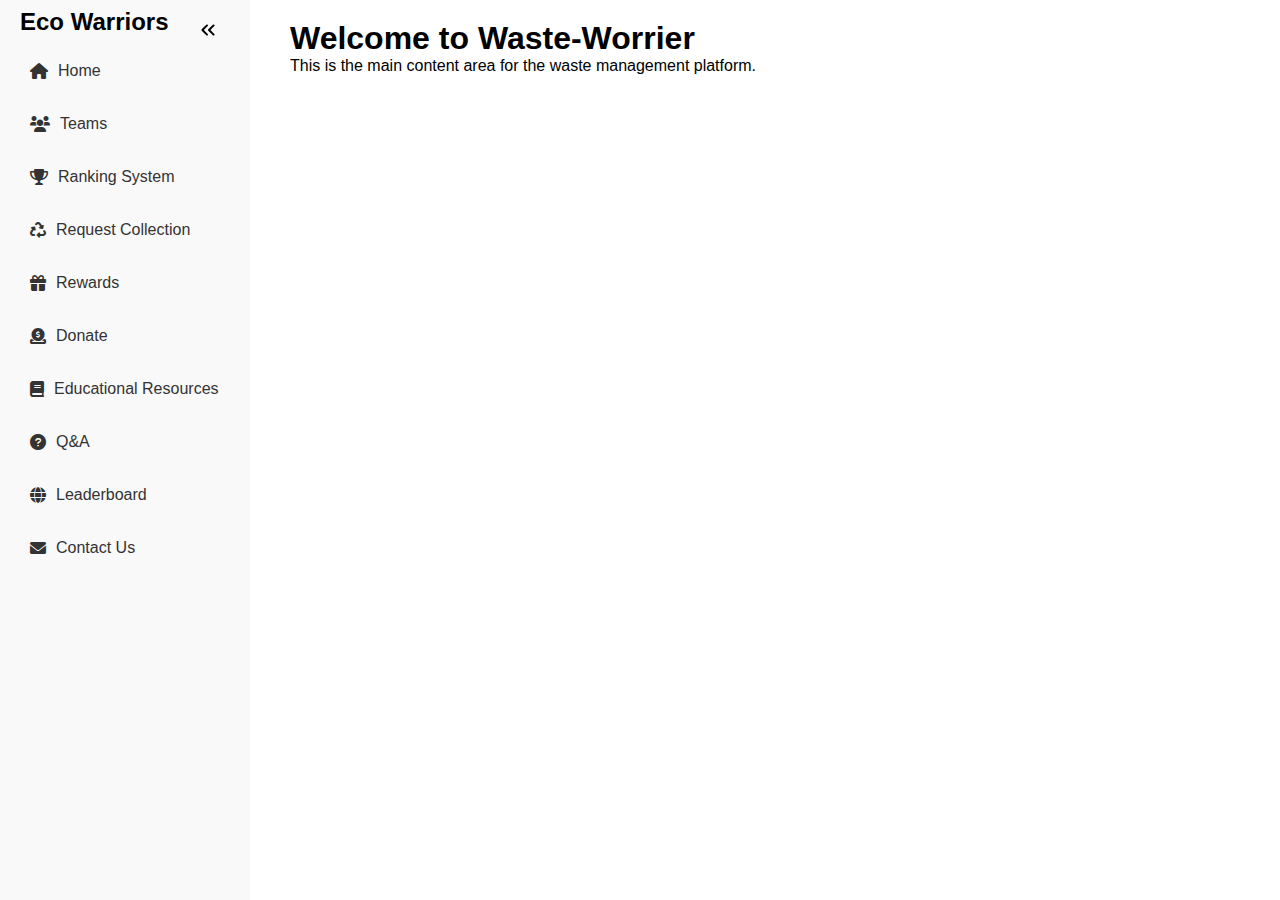
==== index.html @ 21178307 "Nav_bar added" ====
<!DOCTYPE html>
<html lang="en">

<head>
    <meta charset="UTF-8">
    <meta name="viewport" content="width=device-width, initial-scale=1.0">
    <link rel="stylesheet" href="https://cdnjs.cloudflare.com/ajax/libs/font-awesome/6.0.0-beta3/css/all.min.css">
    <title>Waste Management Platform</title>
    <link rel="stylesheet" href="/Styles/style.css">
</head>

<body>

    <nav class="sidebar" id="sidebar">
        <div class="top__menu">
            <h2 class="logo" id="logo">Eco Warriors </h2>
            <span class="toggle-btn" onclick=toggleSidebar() id="toggle-btn" >
                <svg xmlns="http://www.w3.org/2000/svg" height="24px" viewBox="0 -960 960 960" width="24px" fill="#e8eaed"><path d="m313-480 155 156q11 11 11.5 27.5T468-268q-11 11-28 11t-28-11L228-452q-6-6-8.5-13t-2.5-15q0-8 2.5-15t8.5-13l184-184q11-11 27.5-11.5T468-692q11 11 11 28t-11 28L313-480Zm264 0 155 156q11 11 11.5 27.5T732-268q-11 11-28 11t-28-11L492-452q-6-6-8.5-13t-2.5-15q0-8 2.5-15t8.5-13l184-184q11-11 27.5-11.5T732-692q11 11 11 28t-11 28L577-480Z"/></svg>
              </span>
        </div>
        <ul class="nav-links">
            <li><a href="#"><i class="fas fa-home"></i> <span class="link-text">Home</span></a></li>
            <li><a href="#"><i class="fas fa-users"></i> <span class="link-text">Teams</span></a></li>
            <li><a href="#"><i class="fas fa-trophy"></i> <span class="link-text">Ranking System</span></a></li>
            <li><a href="#"><i class="fas fa-recycle"></i> <span class="link-text">Request Collection</span></a></li>
            <li><a href="#"><i class="fas fa-gift"></i> <span class="link-text">Rewards</span></a></li>
            <li><a href="#"><i class="fas fa-donate"></i> <span class="link-text">Donate</span></a></li>
            <li><a href="#"><i class="fas fa-book"></i> <span class="link-text">Educational Resources</span></a></li>
            <li><a href="#"><i class="fas fa-question-circle"></i> <span class="link-text">Q&A</span></a></li>
            <li><a href="#"><i class="fas fa-globe"></i> <span class="link-text">Leaderboard</span></a></li>
            <li><a href="#"><i class="fas fa-envelope"></i> <span class="link-text">Contact Us</span></a></li>
        </ul>
    </nav>

   <!-- Bottom Navigation Bar for Mobile -->
<div class="bottom-navbar" id="bottom-navbar">
    <a href="#"><i class="fas fa-home"></i><span class="nav-text">Home</span></a>
    <a href="#"><i class="fas fa-users"></i><span class="nav-text">Teams</span></a>
    <a href="#"><i class="fas fa-trophy"></i><span class="nav-text">Ranking</span></a>
    <a href="#"><i class="fas fa-gift"></i><span class="nav-text">Rewards</span></a>
    
    <!-- "More" button to show additional options -->
    <a href="#" id="more-bottom-navbar"><i class="fas fa-ellipsis-h"></i><span class="nav-text">More</span></a>
    
    <!-- Hidden items by default -->
    <div id="more-items-bottom" class="more-items-bottom" style="display: none;">
        <a href="#"><i class="fas fa-recycle"></i><span class="nav-text">Request Collection</span></a>
        <a href="#"><i class="fas fa-donate"></i><span class="nav-text">Donate</span></a>
        <a href="#"><i class="fas fa-book"></i><span class="nav-text">Education</span></a>
        <a href="#"><i class="fas fa-question-circle"></i><span class="nav-text">Q&A</span></a>
        <a href="#"><i class="fas fa-globe"></i><span class="nav-text">Leaderboard</span></a>
    </div>
</div>


    <main class="content">
        <h1>Welcome to Waste-Worrier</h1>
        <p>This is the main content area for the waste management platform.</p>
    </main>

    <script src="/Scripts/main.js"></script>

</body>

</html>
---- Styles/style.css ----
/* Reset and base styles */
* {
  box-sizing: border-box;
  margin: 0;
  padding: 0;
}

body {
  font-family: Arial, sans-serif;
  display: flex;
  flex-direction: column;
  min-height: 100vh; /* Ensure the body takes the full height of the viewport */
}

svg {
  fill: black !important;
}

/* Sidebar styles */
.sidebar {
  width: 250px;
  background-color: #f9f9f9;
  height: 100vh;
  padding: 8px 10px 0px 20px;
  position: fixed;
  left: 0;
  top: 0;
  transition: width 0.3s;
  overflow: hidden;
  z-index: 1000;
}

.toggle-btn {
  position: absolute !important;
  right: 20px !important;
  padding: 10px;
  cursor: pointer;
  margin-left: auto;
  border: none;
  border-radius: .5em;
  background: none;
}

.toggle-btn svg {
  transition: transform 0.3s ease !important; /* Smooth transition for rotation */
}

.toggle-btn.rotated svg {
  transform: rotate(180deg) !important; /* Rotate the icon 180 degrees */
}

.top__menu {
  display: flex;
}

.logo {
  text-align: left;
  display: inline;
  position: relative;
  left: 0px;
  transition: opacity 0.3s;
}

.logo.hidden {
  opacity: 0;
  height: 35px;
  width: 0;
}

.nav-links {
  list-style: none;
  padding: 0;
  margin-top: 1rem;
}

.nav-links li {
  margin: 15px 0;
}

.nav-links a {
  text-decoration: none;
  color: #333;
  padding: 10px;
  display: flex;
  align-items: center;
  border-radius: 5px;
  transition: background 0.3s;
}

.nav-links a:hover {
  background-color: #e0e0e0;
}

.link-text {
  margin-left: 10px;
  opacity: 1;
  transition: opacity 0.3s;
}

.collapsed .link-text {
  opacity: 0;
  width: 0;
}

.sidebar.collapsed {
  width: 80px;
}

/* Main content */
main {
  margin-left: 270px; /* Leaves space for the sidebar */
  padding: 20px;
  flex-grow: 1;
  transition: margin-left 0.3s;
  overflow: hidden; /* Prevents overflow from content affecting layout */
}

.sidebar.collapsed ~ main {
  margin-left: 80px; /* Adjusts content when sidebar is collapsed */
}

/* Bottom navbar styles for small screens */
.bottom-navbar {
  display: none !important;
  position: fixed;
  bottom: 0;
  left: 0;
  width: 100%;
  background-color: #fff;
  border-top: 1px solid #ddd;
  box-shadow: 0 -2px 5px rgba(0, 0, 0, 0.1);
  justify-content: space-around;
  padding: 10px 0;
  z-index: 1000;
}

.bottom-navbar a {
  text-decoration: none;
  color: #333;
  display: flex;
  flex-direction: column;
  align-items: center;
  font-size: 12px;
}

.bottom-navbar a:hover {
  color: #ff0000;
}

.bottom-navbar i {
  font-size: 18px;
}

.bottom-navbar .nav-text {
  margin-top: 5px;
}

/* Media query for mobile view */
@media (max-width: 800px) {
  .sidebar {
    display: none !important;
  }

  .bottom-navbar {
    display: flex !important;
  }

  main {
    margin-left: 0;
    margin-bottom: 60px; /* Leaves space for the bottom navbar */
  }

  .more-items-bottom {
    display: flex;
    flex-direction: row;
  }

  main {
    margin-bottom: 100px; /* Additional space when "More" items are visible */
  }
}

/* Initially hide the extra items in the bottom navbar */
.more-items-bottom {
  display: none;
  position: absolute;
  bottom: 60px; /* Place the expanded list above the bottom navbar */
  left: 0;
  width: 100%;
  background-color: #fff;
  border-top: 1px solid #ddd;
  box-shadow: 0 -2px 5px rgba(0, 0, 0, 0.1);
  z-index: 1000;
  padding: 10px 0;
  justify-content: space-around;
  flex-direction: row;
}

.more-items-bottom a {
  text-decoration: none;
  color: #333;
  display: flex;
  flex-direction: column;
  align-items: center;
  font-size: 12px;
}

.more-items-bottom a:hover {
  color: #ff0000;
}
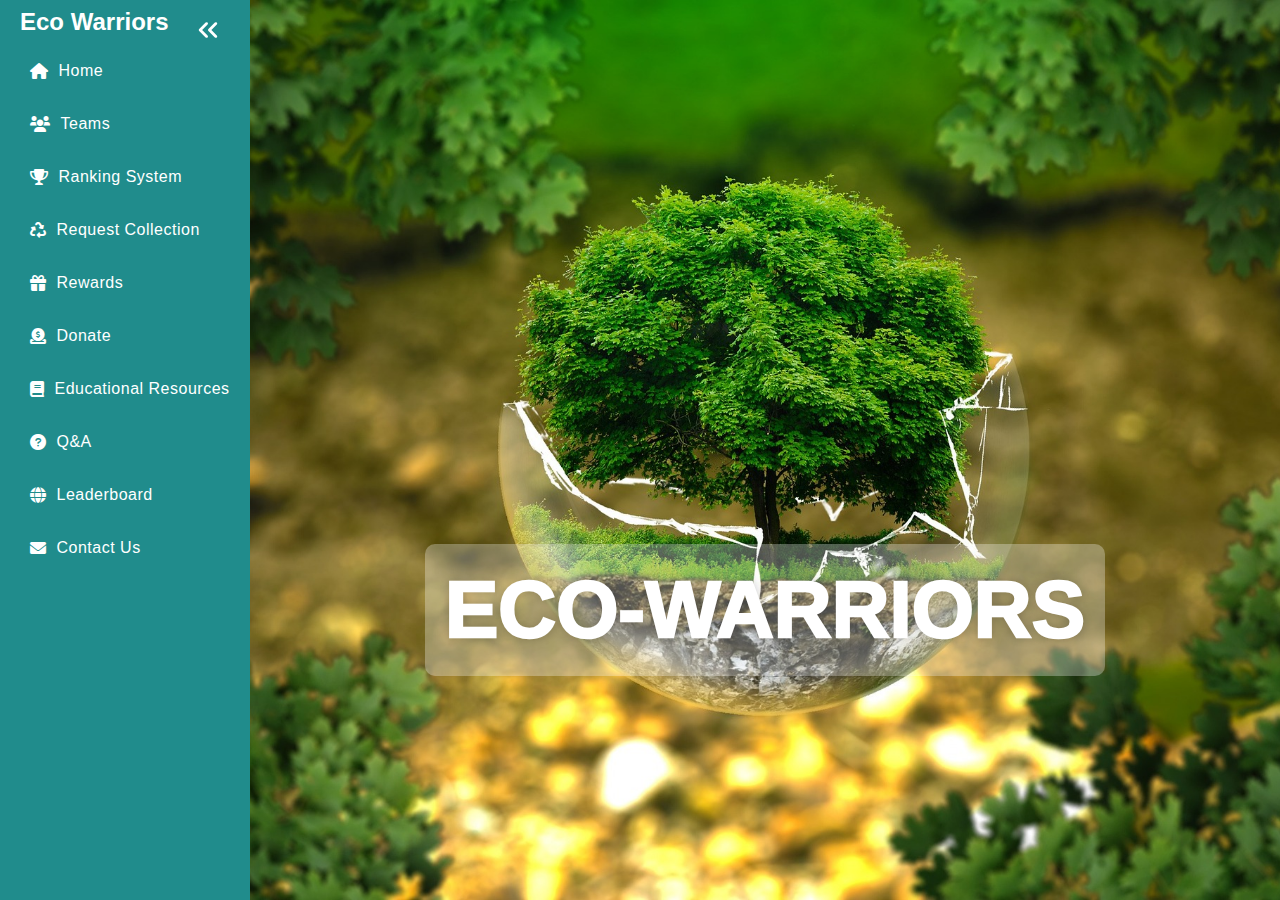
==== commit 584086b1: "All are organized" ====
--- a/index.html
+++ b/index.html
@@ -1,65 +1,163 @@
 <!DOCTYPE html>
 <html lang="en">
+  <head>
+    <meta charset="UTF-8" />
+    <meta name="viewport" content="width=device-width, initial-scale=1.0" />
+    <link
+      rel="stylesheet"
+      href="https://cdnjs.cloudflare.com/ajax/libs/font-awesome/6.0.0-beta3/css/all.min.css"
+    />
+    <title>Waste Management Platform</title>
+    <link rel="stylesheet" href="/assets/Styles/style.css" />
+    <link rel="stylesheet" href="/assets/Styles/index.css">
+  </head>
 
-<head>
-    <meta charset="UTF-8">
-    <meta name="viewport" content="width=device-width, initial-scale=1.0">
-    <link rel="stylesheet" href="https://cdnjs.cloudflare.com/ajax/libs/font-awesome/6.0.0-beta3/css/all.min.css">
-    <title>Waste Management Platform</title>
-    <link rel="stylesheet" href="/Styles/style.css">
-</head>
-
-<body>
-
+  <body>
     <nav class="sidebar" id="sidebar">
-        <div class="top__menu">
-            <h2 class="logo" id="logo">Eco Warriors </h2>
-            <span class="toggle-btn" onclick=toggleSidebar() id="toggle-btn" >
-                <svg xmlns="http://www.w3.org/2000/svg" height="24px" viewBox="0 -960 960 960" width="24px" fill="#e8eaed"><path d="m313-480 155 156q11 11 11.5 27.5T468-268q-11 11-28 11t-28-11L228-452q-6-6-8.5-13t-2.5-15q0-8 2.5-15t8.5-13l184-184q11-11 27.5-11.5T468-692q11 11 11 28t-11 28L313-480Zm264 0 155 156q11 11 11.5 27.5T732-268q-11 11-28 11t-28-11L492-452q-6-6-8.5-13t-2.5-15q0-8 2.5-15t8.5-13l184-184q11-11 27.5-11.5T732-692q11 11 11 28t-11 28L577-480Z"/></svg>
-              </span>
-        </div>
-        <ul class="nav-links">
-            <li><a href="#"><i class="fas fa-home"></i> <span class="link-text">Home</span></a></li>
-            <li><a href="#"><i class="fas fa-users"></i> <span class="link-text">Teams</span></a></li>
-            <li><a href="#"><i class="fas fa-trophy"></i> <span class="link-text">Ranking System</span></a></li>
-            <li><a href="#"><i class="fas fa-recycle"></i> <span class="link-text">Request Collection</span></a></li>
-            <li><a href="#"><i class="fas fa-gift"></i> <span class="link-text">Rewards</span></a></li>
-            <li><a href="#"><i class="fas fa-donate"></i> <span class="link-text">Donate</span></a></li>
-            <li><a href="#"><i class="fas fa-book"></i> <span class="link-text">Educational Resources</span></a></li>
-            <li><a href="#"><i class="fas fa-question-circle"></i> <span class="link-text">Q&A</span></a></li>
-            <li><a href="#"><i class="fas fa-globe"></i> <span class="link-text">Leaderboard</span></a></li>
-            <li><a href="#"><i class="fas fa-envelope"></i> <span class="link-text">Contact Us</span></a></li>
-        </ul>
+      <div class="top__menu">
+        <h2 class="logo" id="logo">Eco Warriors</h2>
+        <span class="toggle-btn" onclick="toggleSidebar()" id="toggle-btn">
+          <svg
+            xmlns="http://www.w3.org/2000/svg"
+            height="24px"
+            viewBox="0 -960 960 960"
+            width="24px"
+            fill="#e8eaed"
+          >
+            <path
+              d="m313-480 155 156q11 11 11.5 27.5T468-268q-11 11-28 11t-28-11L228-452q-6-6-8.5-13t-2.5-15q0-8 2.5-15t8.5-13l184-184q11-11 27.5-11.5T468-692q11 11 11 28t-11 28L313-480Zm264 0 155 156q11 11 11.5 27.5T732-268q-11 11-28 11t-28-11L492-452q-6-6-8.5-13t-2.5-15q0-8 2.5-15t8.5-13l184-184q11-11 27.5-11.5T732-692q11 11 11 28t-11 28L577-480Z"
+            />
+          </svg>
+        </span>
+      </div>
+      <ul class="nav-links">
+        <li>
+          <a href="#"
+            ><i class="fas fa-home"></i> <span class="link-text">Home</span></a
+          >
+        </li>
+        <li>
+          <a href="#"
+            ><i class="fas fa-users"></i>
+            <span class="link-text">Teams</span></a
+          >
+        </li>
+        <li>
+          <a href="#"
+            ><i class="fas fa-trophy"></i>
+            <span class="link-text">Ranking System</span></a
+          >
+        </li>
+        <li>
+          <a href="#"
+            ><i class="fas fa-recycle"></i>
+            <span class="link-text">Request Collection</span></a
+          >
+        </li>
+        <li>
+          <a href="#"
+            ><i class="fas fa-gift"></i>
+            <span class="link-text">Rewards</span></a
+          >
+        </li>
+        <li>
+          <a href="#"
+            ><i class="fas fa-donate"></i>
+            <span class="link-text">Donate</span></a
+          >
+        </li>
+        <li>
+          <a href="#"
+            ><i class="fas fa-book"></i>
+            <span class="link-text">Educational Resources</span></a
+          >
+        </li>
+        <li>
+          <a href="#"
+            ><i class="fas fa-question-circle"></i>
+            <span class="link-text">Q&A</span></a
+          >
+        </li>
+        <li>
+          <a href="#"
+            ><i class="fas fa-globe"></i>
+            <span class="link-text">Leaderboard</span></a
+          >
+        </li>
+        <li>
+          <a href="#"
+            ><i class="fas fa-envelope"></i>
+            <span class="link-text">Contact Us</span></a
+          >
+        </li>
+      </ul>
     </nav>
 
-   <!-- Bottom Navigation Bar for Mobile -->
-<div class="bottom-navbar" id="bottom-navbar">
-    <a href="#"><i class="fas fa-home"></i><span class="nav-text">Home</span></a>
-    <a href="#"><i class="fas fa-users"></i><span class="nav-text">Teams</span></a>
-    <a href="#"><i class="fas fa-trophy"></i><span class="nav-text">Ranking</span></a>
-    <a href="#"><i class="fas fa-gift"></i><span class="nav-text">Rewards</span></a>
-    
-    <!-- "More" button to show additional options -->
-    <a href="#" id="more-bottom-navbar"><i class="fas fa-ellipsis-h"></i><span class="nav-text">More</span></a>
-    
-    <!-- Hidden items by default -->
-    <div id="more-items-bottom" class="more-items-bottom" style="display: none;">
-        <a href="#"><i class="fas fa-recycle"></i><span class="nav-text">Request Collection</span></a>
-        <a href="#"><i class="fas fa-donate"></i><span class="nav-text">Donate</span></a>
-        <a href="#"><i class="fas fa-book"></i><span class="nav-text">Education</span></a>
-        <a href="#"><i class="fas fa-question-circle"></i><span class="nav-text">Q&A</span></a>
-        <a href="#"><i class="fas fa-globe"></i><span class="nav-text">Leaderboard</span></a>
+    <!-- Bottom Navigation Bar for Mobile -->
+    <div class="bottom-navbar" id="bottom-navbar">
+      <a href="#"
+        ><i class="fas fa-home"></i><span class="nav-text">Home</span></a
+      >
+      <a href="#"
+        ><i class="fas fa-users"></i><span class="nav-text">Teams</span></a
+      >
+      <a href="#"
+        ><i class="fas fa-trophy"></i><span class="nav-text">Ranking</span></a
+      >
+      <a href="#"
+        ><i class="fas fa-gift"></i><span class="nav-text">Rewards</span></a
+      >
+
+      <!-- "More" button to show additional options -->
+      <a href="#" id="more-bottom-navbar"
+        ><i class="fas fa-ellipsis-h"></i><span class="nav-text">More</span></a
+      >
+
+      <!-- Hidden items by default -->
+      <div
+        id="more-items-bottom"
+        class="more-items-bottom"
+        style="display: none"
+      >
+        <a href="#"
+          ><i class="fas fa-recycle"></i
+          ><span class="nav-text">Request Collection</span></a
+        >
+        <a href="#"
+          ><i class="fas fa-donate"></i><span class="nav-text">Donate</span></a
+        >
+        <a href="#"
+          ><i class="fas fa-book"></i><span class="nav-text">Education</span></a
+        >
+        <a href="#"
+          ><i class="fas fa-question-circle"></i
+          ><span class="nav-text">Q&A</span></a
+        >
+        <a href="#"
+          ><i class="fas fa-globe"></i
+          ><span class="nav-text">Leaderboard</span></a
+        >
+      </div>
     </div>
-</div>
-
 
     <main class="content">
-        <h1>Welcome to Waste-Worrier</h1>
-        <p>This is the main content area for the waste management platform.</p>
+      <div class="hero">
+        <div class="title">
+          <h1>ECO-WARRIORS</h1>
+        </div>
+      </div>
     </main>
 
-    <script src="/Scripts/main.js"></script>
+    <script type="text/javascript">
+      VanillaTilt.init(document.querySelector(".hero title"), {
+        max: 25,
+        speed: 400,
+      });
 
-</body>
+      //It also supports NodeList
+      VanillaTilt.init(document.querySelectorAll(".hero h1"));
+    </script>
 
+    <script src="/assets/Scripts/main.js"></script>
+  </body>
 </html>
--- a/assets/Styles/style.css
+++ b/assets/Styles/style.css
@@ -0,0 +1,224 @@
+/* Reset and base styles */
+:root{
+  --primary-dark: #1d1d1d;
+  --secondary-dark: #273b40;
+  --hover-clr: #3c4748;
+  --primary-text-clr: #208c8c;
+  --secondary-text-clr: #cae9ea;
+  --white-clr: #ffff;
+}
+
+* {
+  box-sizing: border-box;
+  margin: 0;
+  padding: 0;
+}
+
+body {
+  font-family: Arial, sans-serif;
+  display: flex;
+  flex-direction: column;
+  min-height: 100vh; /* Ensure the body takes the full height of the viewport */
+}
+
+svg {
+  fill: var(--white-clr);
+  scale: 1.4;
+}
+
+/* Sidebar styles */
+.sidebar {
+  width: 250px;
+  background-color: var(--primary-text-clr);
+  height: 100vh;
+  padding: 8px 10px 0px 20px;
+  position: fixed;
+  left: 0;
+  top: 0;
+  transition: width 0.3s;
+  overflow: hidden;
+  z-index: 1000;
+}
+
+.toggle-btn {
+  position: absolute !important;
+  right: 20px !important;
+  padding: 10px;
+  cursor: pointer;
+  margin-left: auto;
+  border: none;
+  border-radius: .5em;
+  background: none;
+}
+
+.toggle-btn svg {
+  transition: transform 0.3s ease !important; /* Smooth transition for rotation */
+}
+
+.toggle-btn.rotated svg {
+  transform: rotate(180deg) !important; /* Rotate the icon 180 degrees */
+}
+
+.top__menu {
+  display: flex;
+}
+
+.logo {
+  color: var(--white-clr);
+  text-align: left;
+  display: inline;
+  position: relative;
+  left: 0px;
+  transition: opacity 0.3s;
+}
+
+.logo.hidden {
+  opacity: 0;
+  height: 35px;
+  width: 0;
+}
+
+.nav-links {
+  list-style: none;
+  padding: 0;
+  margin-top: 1rem;
+}
+
+.nav-links li {
+  margin: 15px 0;
+}
+
+.nav-links a {
+  letter-spacing: 0.5px;
+  text-decoration: none;
+  color: var(--white-clr);
+  padding: 10px;
+  display: flex;
+  align-items: center;
+  border-radius: 5px;
+  transition: background 0.3s;
+}
+
+.nav-links a:hover {
+  background-color: #e0e0e0;
+  color: var(--hover-clr);
+}
+
+.link-text {
+  margin-left: 10px;
+  opacity: 1;
+  transition: opacity 0.3s;
+}
+
+.collapsed .link-text {
+  opacity: 0;
+  width: 0;
+}
+
+.sidebar.collapsed {
+  width: 80px;
+}
+
+/* Main content */
+main {
+  margin-left: 250px; /* Leaves space for the sidebar ---------------------(270)ayush*/
+  /* padding: 20px;  */
+  flex-grow: 1;
+  transition: margin-left 0.3s;
+  overflow: hidden; /* Prevents overflow from content affecting layout */
+}
+
+.sidebar.collapsed ~ main {
+  margin-left: 80px; /* Adjusts content when sidebar is collapsed ---------------------ayush*/
+}
+
+/* Bottom navbar styles for small screens */
+.bottom-navbar {
+  display: none !important;
+  position: fixed;
+  bottom: 0;
+  left: 0;
+  width: 100%;
+  background-color: var(--primary-text-clr);
+  border-top: 1px solid #ddd;
+  box-shadow: 0 -2px 5px rgba(0, 0, 0, 0.1);
+  justify-content: space-around;
+  padding: 10px 0;
+  z-index: 1000;
+}
+
+.bottom-navbar a {
+  text-decoration: none;
+  color: var(--primary-dark);
+  display: flex;
+  flex-direction: column;
+  align-items: center;
+  font-size: 12px;
+}
+
+.bottom-navbar a:hover {
+  color: var(--white-clr);
+}
+
+.bottom-navbar i {
+  font-size: 18px;
+}
+
+.bottom-navbar .nav-text {
+  margin-top: 5px;
+}
+
+/* Media query for mobile view */
+@media (max-width: 800px) {
+  .sidebar {
+    display: none !important;
+  }
+
+  .bottom-navbar {
+    display: flex !important;
+  }
+
+  main {
+    margin-left: 0;
+    margin-bottom: 60px; /* Leaves space for the bottom navbar */
+  }
+
+  .more-items-bottom {
+    display: flex;
+    flex-direction: row;
+  }
+
+   /* Additional space when "More" items are visible */
+  /* main {
+    margin-bottom: 100px;
+  } */
+}
+
+/* Initially hide the extra items in the bottom navbar */
+.more-items-bottom {
+  display: none;
+  position: absolute;
+  bottom: 60px; /* Place the expanded list above the bottom navbar */
+  left: 0;
+  width: 100%;
+  background-color: var(--primary-text-clr);
+  border-top: 1px solid #ddd;
+  box-shadow: 0 -2px 5px rgba(0, 0, 0, 0.1);
+  z-index: 1000;
+  padding: 10px 0;
+  justify-content: space-around;
+  flex-direction: row;
+}
+
+.more-items-bottom a {
+  text-decoration: none;
+  color: #333;
+  display: flex;
+  flex-direction: column;
+  align-items: center;
+  font-size: 12px;
+}
+
+.more-items-bottom a:hover {
+  color: var(--white-clr);
+}--- a/assets/Styles/index.css
+++ b/assets/Styles/index.css
@@ -0,0 +1,78 @@
+
+
+
+.hero{
+    display: flex;
+    background-color: var(--secondary-clr);
+    background-image: url("/assets/images/background.jpg");
+    width: 100%;
+    height: 100vh;
+    min-height: 80vh;
+    background-size: cover;
+    background-position: center;
+    justify-content: center;
+    align-items: center;
+  }
+  
+  .hero h1 {
+    text-align: center;
+    justify-content: center;
+    font-size: 5rem;
+    font-weight: 1000;
+    padding: 20px;
+    font-family: sans-serif;
+    color: var(--white-clr);
+    text-shadow: 0 0 10px rgba(0, 0, 0, 0.2);
+    background: rgba(255, 255, 255, 0.3);
+    border-radius: 10px;
+    cursor: default;
+    position: relative;
+    top: 2em;
+    animation-name: move-title;
+    animation: move-title 3s forwards;
+  }
+  
+  @keyframes move-title {
+  
+    0%{
+      top: 2em;
+      opacity: 0;
+      /* transform: translateY(0); */
+    }
+  
+    50%{
+      top: -1;
+      opacity: 0.8;
+    }
+  
+    100%{
+      top: -2em;
+    }
+  }
+  
+  
+  /* Media query for mobile view */
+  @media (max-width: 768px) {
+    .hero h1{
+      font-size: 3rem;
+      padding: 10px;
+    }
+  
+    @keyframes move-title {
+  
+      0%{
+        top: 2em;
+        opacity: 0;
+      }
+    
+      50%{
+        top: -1;
+        opacity: 0.8;
+      }
+    
+      100%{
+        top: -4em;
+      }
+    }
+  
+  }